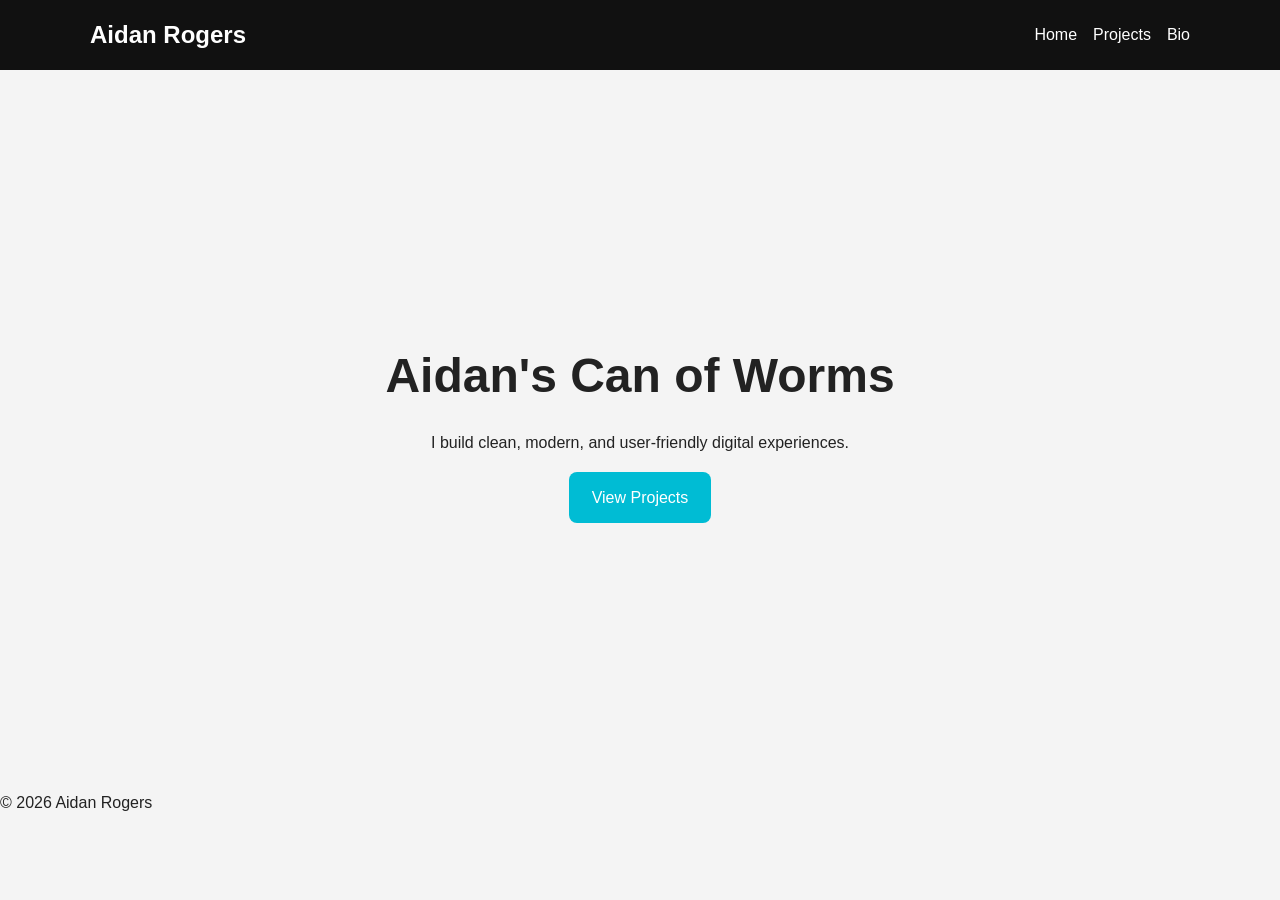
==== index.html @ 8db091d3 "skeeball" ====
<!DOCTYPE html>
<html lang="en">
<head>
  <meta charset="UTF-8" />
  <meta name="viewport" content="width=device-width, initial-scale=1.0" />
  <title>Aidan Rogers | Home</title>
  <link rel="stylesheet" href="style.css" />
</head>
<body>
  <header>
    <nav class="navbar">
      <h1>Aidan Rogers</h1>
      <ul>
        <li><a href="index.html">Home</a></li>
        <li><a href="projects.html">Projects</a></li>
        <li><a href="bio.html">Bio</a></li>
      </ul>
    </nav>
  </header>

  <main class="hero">
    <div>
      <h2>Aidan's Can of Worms</h2>
      <p>I build clean, modern, and user-friendly digital experiences.</p>
      <a class="btn" href="projects.html">View Projects</a>
    </div>
  </main>

  <footer>
    <p>© 2026 Aidan Rogers</p>
  </footer>
</body>
</html>
---- style.css ----
* {
  margin: 0;
  padding: 0;
  box-sizing: border-box;
}

body {
  font-family: Arial, sans-serif;
  line-height: 1.6;
  background: #f4f4f4;
  color: #222;
}

header {
  background: #111;
  color: white;
  padding: 1rem 2rem;
}

.navbar {
  display: flex;
  justify-content: space-between;
  align-items: center;
  max-width: 1100px;
  margin: auto;
}

.navbar ul {
  list-style: none;
  display: flex;
  gap: 1rem;
}

.navbar a {
  color: white;
  text-decoration: none;
}

.navbar a:hover {
  color: #00bcd4;
}

.hero {
  min-height: 80vh;
  display: grid;
  place-items: center;
  text-align: center;
  padding: 2rem;
}

.hero h2 {
  font-size: 3rem;
  margin-bottom: 1rem;
}

.btn {
  display: inline-block;
  margin-top: 1rem;
  padding: 0.8rem 1.4rem;
  background: #00bcd4;
  color: white;
  text-decoration: none;
  border-radius: 8px;
}

.page-content {
  max-width: 1100px;
  margin: auto;
  padding: 3rem 2rem;
}

.grid {
  display: grid;
  grid-template-columns: repeat(auto-fit, minmax(250px, 1fr));
  gap: 1.5rem;
  margin-top: 2rem;
}

.card {
  background: white;
  padding: 1.5rem;
}
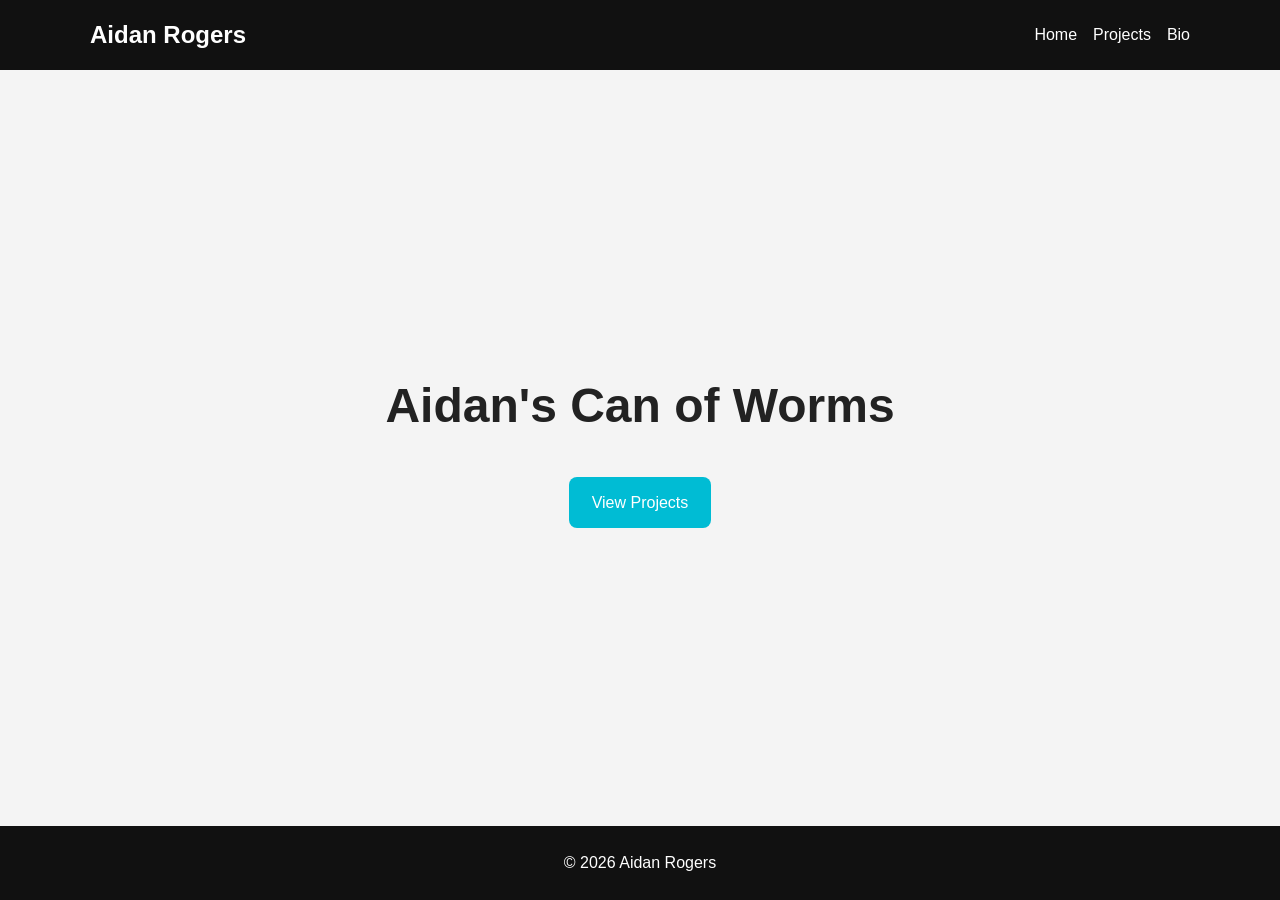
==== commit 0662e201: "*rubs my big fat website*" ====
--- a/index.html
+++ b/index.html
@@ -9,7 +9,7 @@
 <body>
   <header>
     <nav class="navbar">
-      <h1>Aidan Rogers</h1>
+      <h1><a href="index.html" class="logo">Aidan Rogers</a></h1>
       <ul>
         <li><a href="index.html">Home</a></li>
         <li><a href="projects.html">Projects</a></li>
@@ -21,7 +21,6 @@
   <main class="hero">
     <div>
       <h2>Aidan's Can of Worms</h2>
-      <p>I build clean, modern, and user-friendly digital experiences.</p>
       <a class="btn" href="projects.html">View Projects</a>
     </div>
   </main>
--- a/style.css
+++ b/style.css
@@ -9,12 +9,27 @@
   line-height: 1.6;
   background: #f4f4f4;
   color: #222;
+
+  min-height: 100vh;
+  display: flex;
+  flex-direction: column;
+}
+
+main {
+  flex: 1;
 }
 
 header {
   background: #111;
   color: white;
   padding: 1rem 2rem;
+}
+
+footer {
+  text-align: center;
+  padding: 1.5rem;
+  background: #111;
+  color: white;
 }
 
 .navbar {
@@ -79,4 +94,41 @@
 .card {
   background: white;
   padding: 1.5rem;
+}
+
+.project-link {
+  text-decoration: none;
+  color: inherit;
+  display: block;
+}
+
+.project-link:hover {
+  transform: translateY(-5px);
+  transition: 0.2s ease;
+}
+
+.logo {
+  text-decoration: none;
+  color: white;
+}
+
+.logo:hover {
+  color: #00bcd4;
+}
+
+.bio-pic {
+  float: left;
+  max-width: 200px;
+  object-fit: cover;
+  border-radius: 12px;
+  margin: 0 20px 15px 0;
+}
+
+.page-content p {
+  margin-bottom: 1rem;
+}
+
+.page-content p {
+  margin-bottom: 1.25rem;
+  line-height: 1.7;
 }
